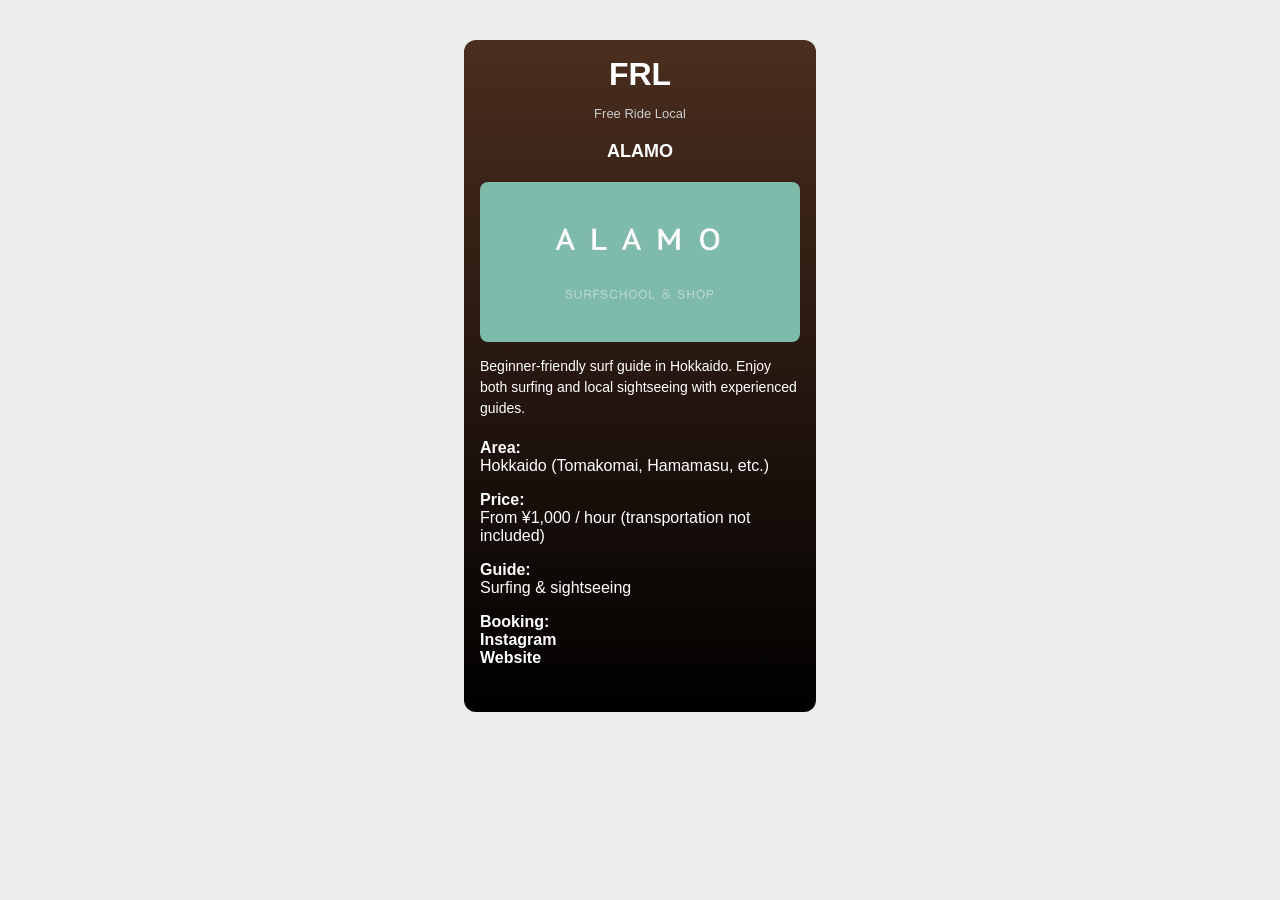
==== alamo.html @ 98efff72 "Add files via upload" ====
<!DOCTYPE html>
<html lang="en">
<head>
  <meta charset="UTF-8">
  <meta name="viewport" content="width=device-width, initial-scale=1.0">
  <title>FRL Detail</title>
  <link rel="stylesheet" href="uminohi.css">
</head>
<body>

<div class="card">

  <h1 class="logo">FRL</h1>
  <p class="sub">Free Ride Local</p>

  <h2 class="title">ALAMO</h2>

  <div class="slider">
  <div class="slides">
    <img src="images/alamo0.jpeg">
    <img src="images/alamo.jpeg">
    <img src="images/alamo1.jpeg">
  </div>
</div>

  <p class="desc">
    Beginner-friendly surf guide in Hokkaido.  
    Enjoy both surfing and local sightseeing with experienced guides.
    
     </p>

  
  <p><strong>Area:</strong><br>
Hokkaido (Tomakomai, Hamamasu, etc.)
</p>

<p><strong>Price:</strong><br>
From ¥1,000 / hour (transportation not included)
</p>

<p><strong>Guide:</strong><br>
Surfing & sightseeing
</p>

<p><strong>Booking:</strong><br>
<a href="https://www.instagram.com/alamo_surf" target="_blank">Instagram</a><br>
<a href="https://alamosurfschool.shopinfo.jp/" target="_blank">Website</a>
</p>

</div>

</body>
</html>
---- uminohi.css ----
body {
  margin: 0;
  font-family: Arial, sans-serif;
  background: #eee;
}

/* カード */
.card {
  width: 320px;
  height: 640px;
  margin: 40px auto;
  padding: 16px;
  color: white;
  border-radius: 12px;
  background: linear-gradient(to bottom, #4b2e1e, #000);
  overflow: hidden;
}

/* 上 */
.logo {
  text-align: center;
  margin: 0;
  font-size: 32px;
}

.sub {
  text-align: center;
  font-size: 13px;
  color: #ccc;
  margin-bottom: 20px;
}

/* タイトル */
.title {
  text-align: center;
  font-size: 18px;
  margin-bottom: 20px;
}

/* スライダー */
.slider {
  display: flex;
  overflow: auto;
  scroll-snap-type: x mandatory;
}

/* スクロールバー消す */
.slider::-webkit-scrollbar {
  display: none;
}

/* 横並び */
.slides {
  display: flex;
}

/* 画像 */
.slides img {
  width: 100%;
  height: 160px;
  object-fit: cover;
  flex-shrink: 0;
  scroll-snap-align: start;
  border-radius: 8px;
  margin-right: 10px;
}

/* 説明 */
.desc {
  font-size: 14px;
  line-height: 1.5;
  margin-bottom: 20px;
}

/* 見出し */
.price h3,
.booking h3 {
  margin: 15px 0 5px;
}

/* テキスト */
.price p,
.booking p {
  font-size: 13px;
  margin: 5px 0;
}

/* リンク（予約用） */
a {
  color: white;
  text-decoration: none;
  font-weight: bold;
}
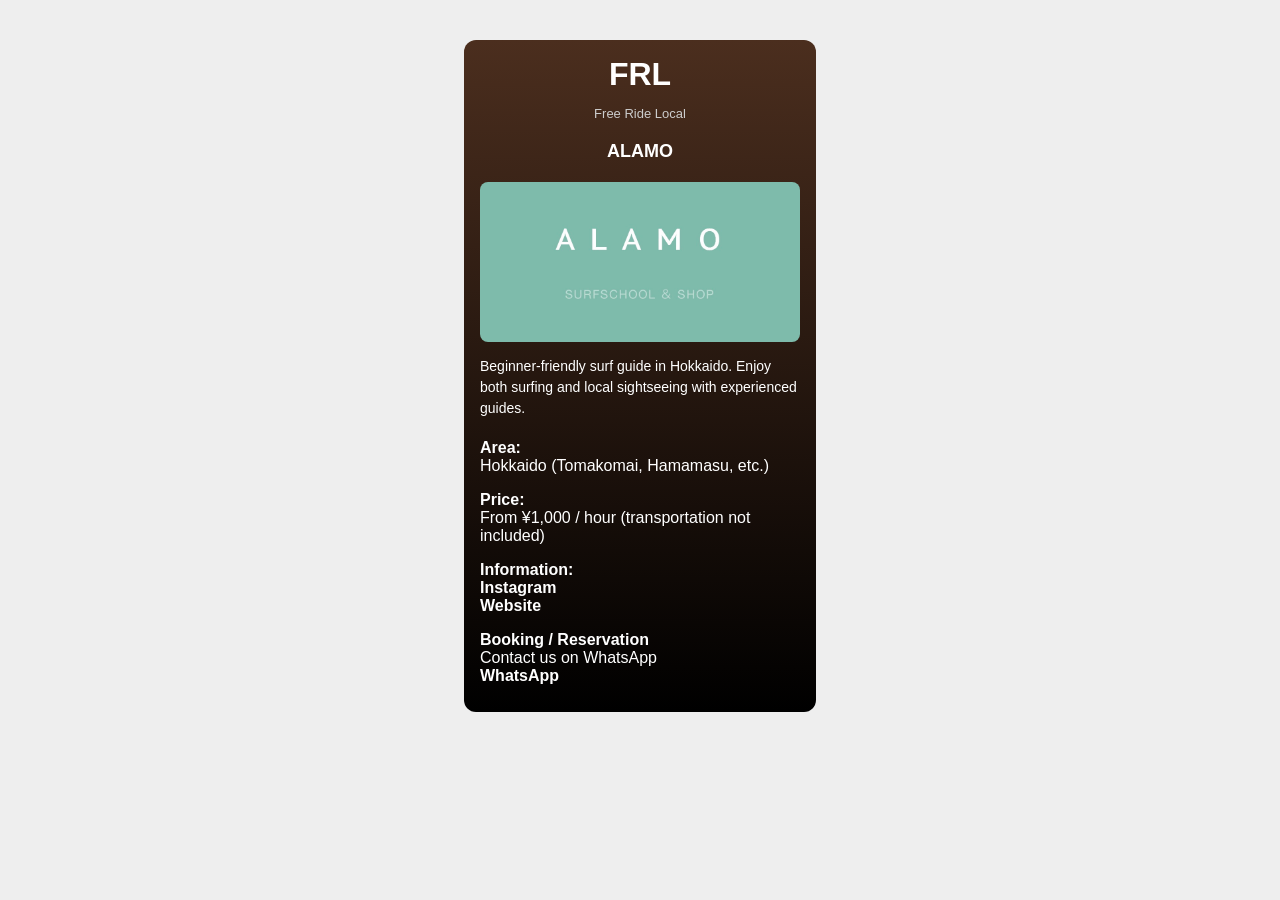
==== commit f9318924: "Add files via upload" ====
--- a/alamo.html
+++ b/alamo.html
@@ -38,13 +38,19 @@
 From ¥1,000 / hour (transportation not included)
 </p>
 
-<p><strong>Guide:</strong><br>
-Surfing & sightseeing
+<p><strong>Information:</strong><br>
+<a href="https://www.instagram.com/alamo_surf" target="_blank">Instagram</a><br>
+<a href="https://alamosurfschool.shopinfo.jp/" target="_blank">Website</a>
 </p>
 
-<p><strong>Booking:</strong><br>
-<a href="https://www.instagram.com/alamo_surf" target="_blank">Instagram</a><br>
-<a href="https://alamosurfschool.shopinfo.jp/" target="_blank">Website</a>
+<p class="booking">
+  <strong>Booking / Reservation</strong><br>
+
+  Contact us on WhatsApp<br>
+
+  <a href="https://wa.me/818017211160" target="_blank">
+    WhatsApp
+  </a>
 </p>
 
 </div>
